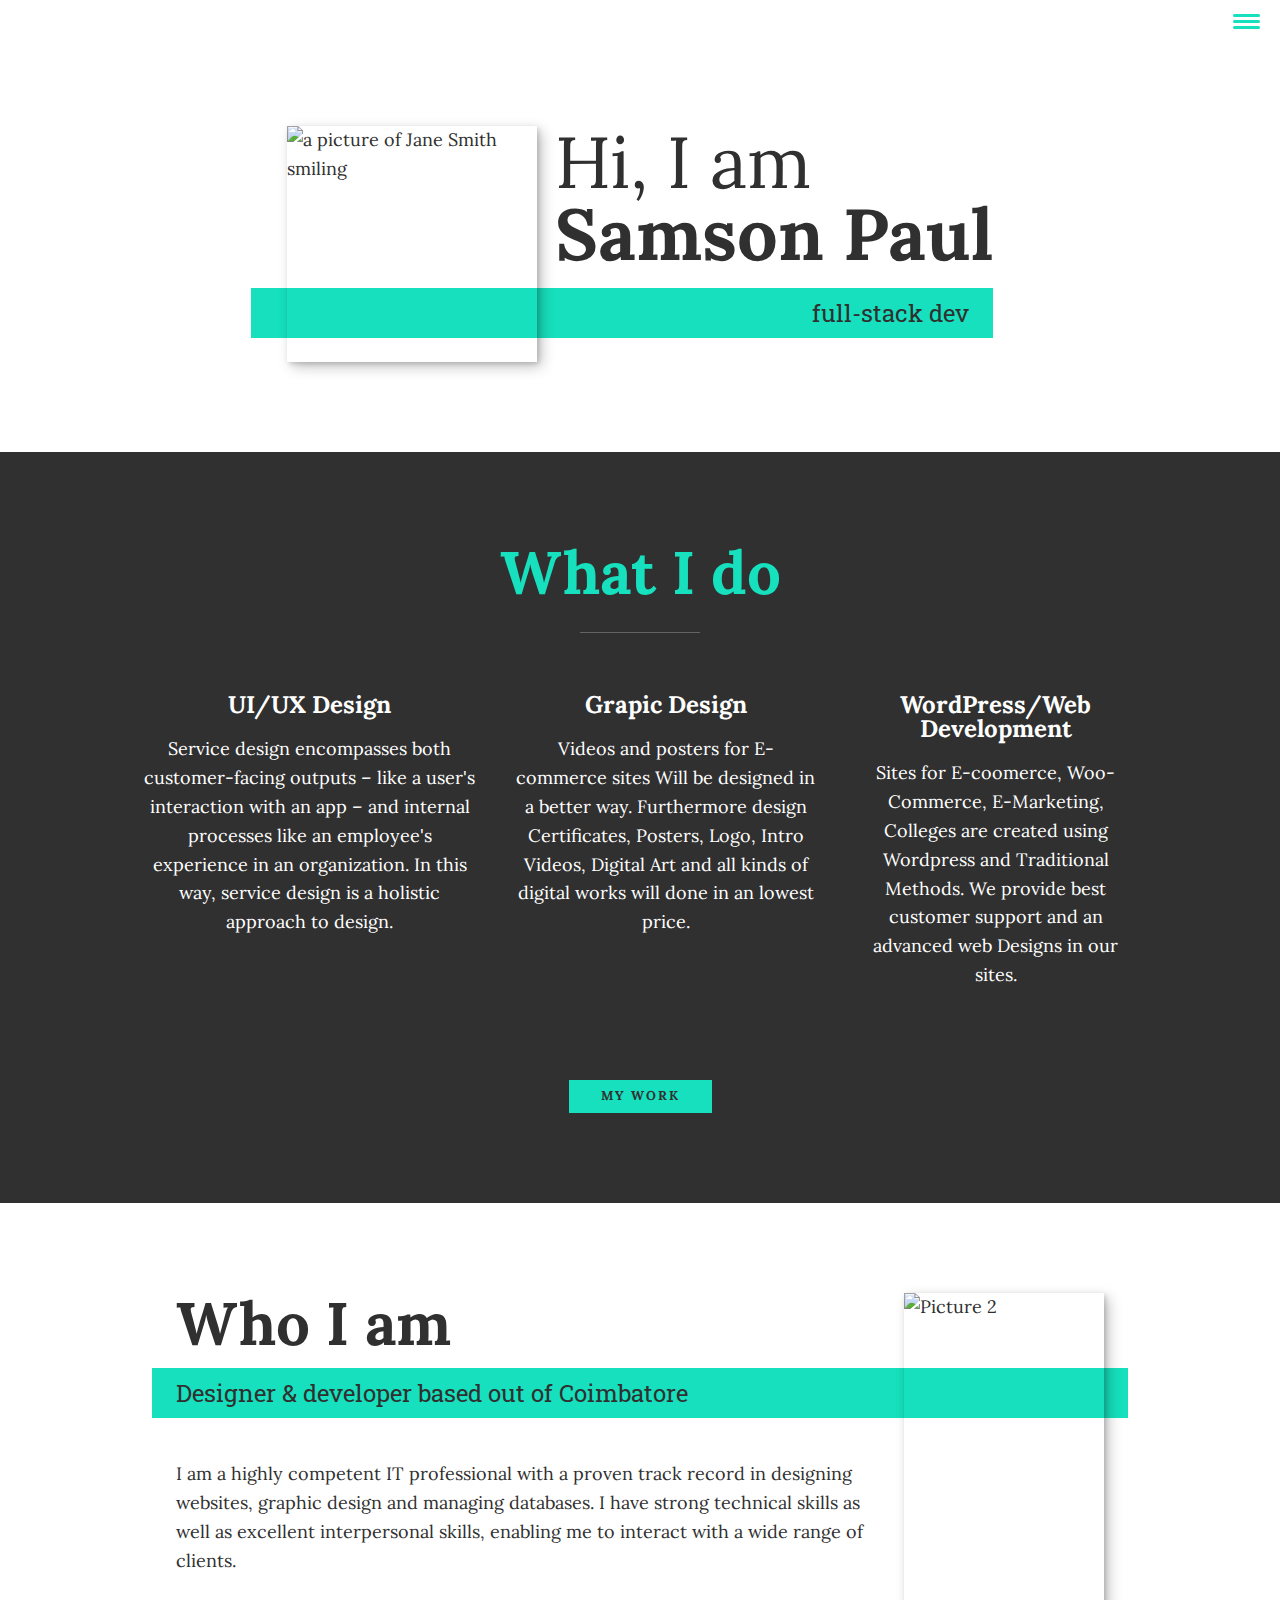
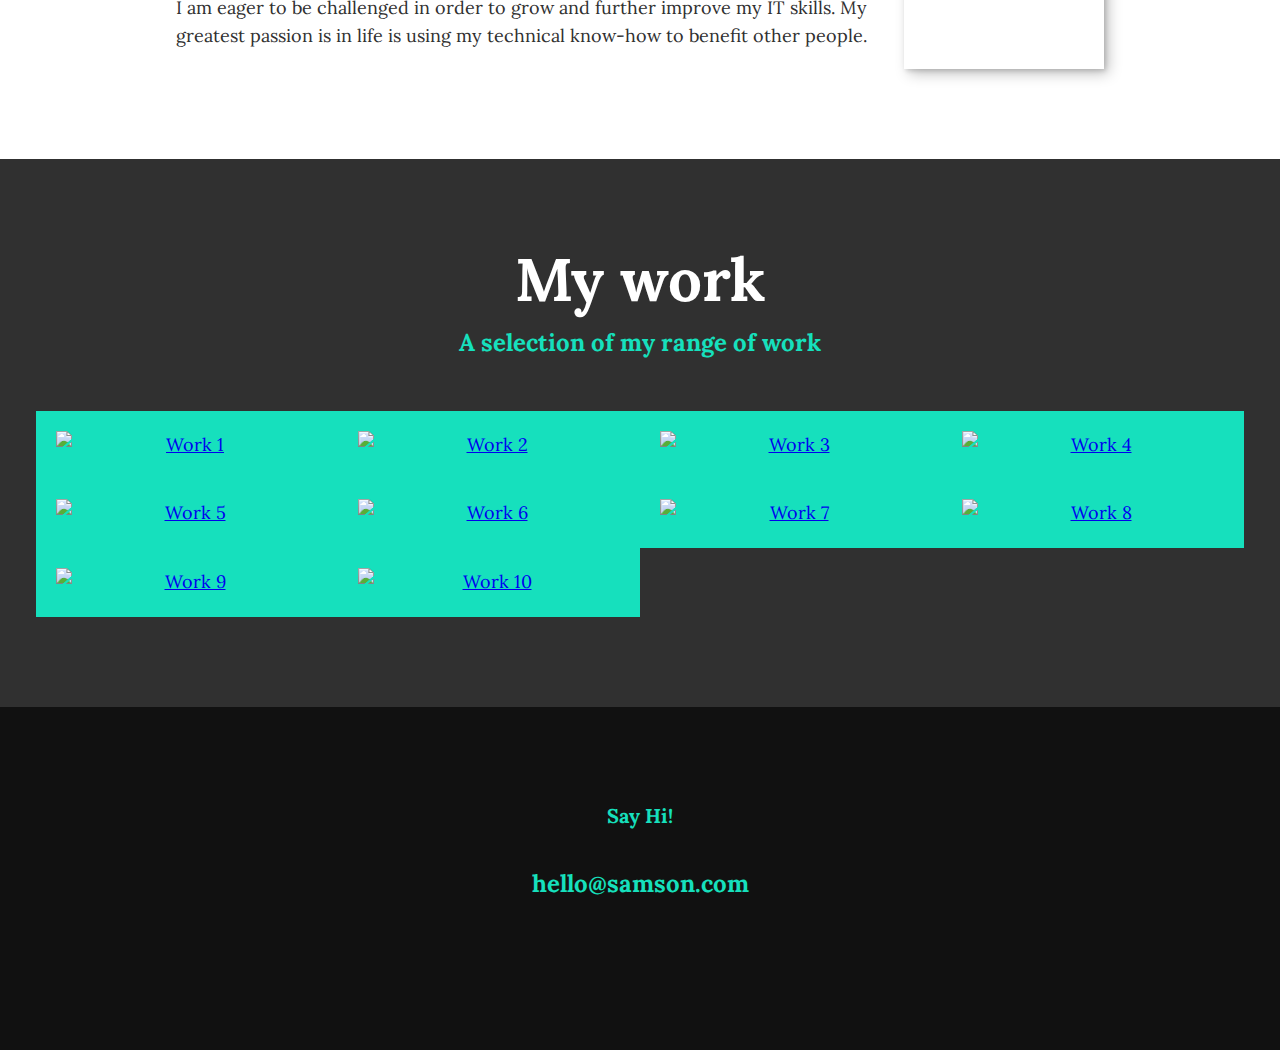
==== devops_two/devops_one/Portfolio/Index.html @ 1b5df287 "adding second directory" ====
<!DOCTYPE html>
<html lang="en">
    <head>
        <meta charset="UTF-8">
        <meta name="viewport" content="width=device-width, initial-scale=1.0">
        <title>Portfolio Website</title>
        <link rel="stylesheet" href="https://cdnjs.cloudflare.com/ajax/libs/normalize/7.0.0/normalize.min.css">
        <link rel="stylesheet" href="https://cdnjs.cloudflare.com/ajax/libs/font-awesome/5.11.2/css/all.css" integrity="sha256-46qynGAkLSFpVbEBog43gvNhfrOj+BmwXdxFgVK/Kvc=" crossorigin="anonymous" />  
        
        <!-- Update these with your own fonts -->
        <link href="https://fonts.googleapis.com/css?family=Lora:400,700|Roboto+Slab:400,700&display=swap" rel="stylesheet"> 
        
        <link rel="stylesheet" href="style.css">

    </head>
    <body>
        <header>
            <div class="logo">
                <img src="E:\Coding\Scrimba\Portfolio\name.png" alt="">
            </div>
            <button class="nav-toggle" aria-label="toggle navigation">
                <span class="hamburger"></span>
            </button>
            <nav class="nav">
                <ul class="nav__list">
                    <li class="nav__item"><a href="#home" class="nav__link">Home</a></li>
                    <li class="nav__item"><a href="#services" class="nav__link">My Services</a></li>
                    <li class="nav__item"><a href="#about" class="nav__link">About me</a></li>
                    <li class="nav__item"><a href="#work" class="nav__link">My Work</a></li>
                    <li class="nav__item"><a href="#work" class="nav__link">My Certifications</a></li>
                </ul>
            </nav>
        </header>
        
        <!-- Introduction -->
        <section class="intro" id="home">
            <h1 class="section__title section__title--intro">
                Hi, I am <strong>Samson Paul</strong>
            </h1>
            <p class="section__subtitle section__subtitle--intro">full-stack dev</p>
            <img src="E:\Coding\Scrimba\Portfolio\P PIC1.jpg" alt="a picture of Jane Smith smiling" class="intro__img">
        </section>
        
        
        <!-- My services -->
        <section class="my-services" id="services">
            <h2 class="section__title section__title--services">What I do</h2>
            <div class="services">
                <div class="service">
                    <h3>UI/UX Design</h3>
                    <p>Service design encompasses both customer-facing outputs – like a user's interaction with an app – and internal processes like an employee's experience in an organization. In this way, service design is a holistic approach to design.</p>
                </div> <!-- / service -->
                
                <div class="service">
                    <h3>Grapic Design</h3>
                    <p>Videos and posters for E-commerce sites Will be designed in a better way. Furthermore  design Certificates, Posters, Logo, Intro Videos, Digital Art and all kinds of digital works will done in an lowest price.  </p>
                </div> <!-- / service -->
                
                <div class="service">
                    <h3>WordPress/Web Development</h3>
                    <p>Sites for E-coomerce, Woo-Commerce, E-Marketing, Colleges are created using Wordpress and Traditional Methods. We provide best customer support and an advanced web Designs in our sites.</p>
                </div> <!-- / service -->
            </div> <!-- / services -->
            
            <a href="#work" class="btn">My Work</a>
        </section>
        
        
        <!-- About me -->
        <section class="about-me" id="about">
           <h2 class="section__title section__title--about">Who I am</h2>
           <p class="section__subtitle section__subtitle--about">Designer & developer based out of Coimbatore</p>
           
           <div class="about-me__body">
               <p>I am a highly competent IT professional with a proven track record in designing websites, graphic design and managing databases. I have strong technical skills as well as excellent interpersonal skills, enabling me to interact with a wide range of clients.</p>
               <p>I am eager to be challenged in order to grow and further improve my IT skills. My greatest passion is in life is using my technical know-how to benefit other people. </p>
           </div>
           
           <img src="E:\Coding\Scrimba\Portfolio\PIC.jpg" alt="Picture 2" class="about-me__img">
        </section>
        
        <!-- My Work -->
        <section class="my-work" id="work">
            <h2 class="section__title section__title--work">My work</h2>
            <p class="section__subtitle section__subtitle--work">A selection of my range of work</p>
            
            <div class="portfolio">
                <!-- Portfolio item 01 -->
                <a href="portfolio-item.html" class="portfolio__item">
                    <img src="E:\Coding\Scrimba\Portfolio\P1.jpg" alt="Work 1" class="portfolio__img">
                </a>
                
                <!-- Portfolio item 02 -->
                <a href="portfolio-item.html" class="portfolio__item">
                    <img src="E:\Coding\Scrimba\Portfolio\P2.jpg" alt="Work 2" class="portfolio__img">
                </a>
                
                <!-- Portfolio item 03 -->
                <a href="sportfolio-item.html" class="portfolio__item">
                    <img src="E:\Coding\Scrimba\Portfolio\P3.jpg" alt="Work 3" class="portfolio__img">
                </a>
                
                <!-- Portfolio item 04 -->
                <a href="portfolio-item.html" class="portfolio__item">
                    <img src="E:\Coding\Scrimba\Portfolio\P4.jpg" alt="Work 4" class="portfolio__img">
                </a>
                
                <!-- Portfolio item 05 -->
                <a href="portfolio-item.html" class="portfolio__item">
                    <img src="E:\Coding\Scrimba\Portfolio\P5.jpg" alt="Work 5" class="portfolio__img">
                </a>
                
                <!-- Portfolio item 06 -->
                <a href="portfolio-item.html" class="portfolio__item">
                    <img src="E:\Coding\Scrimba\Portfolio\P6.jpg" alt="Work 6" class="portfolio__img">
                </a>
                
                <!-- Portfolio item 07 -->
                <a href="portfolio-item.html" class="portfolio__item">
                    <img src="E:\Coding\Scrimba\Portfolio\P7.jpg" alt="Work 7" class="portfolio__img">
                </a>
                
                <!-- Portfolio item 08 -->
                <a href="#" class="portfolio__item">
                    <img src="E:\Coding\Scrimba\Portfolio\P8.jpg" alt="Work 8" class="portfolio__img">
                </a>
                
                <!-- Portfolio item 09 -->
                <a href="#" class="portfolio__item">
                    <img src="E:\Coding\Scrimba\Portfolio\P9.jpg" alt="Work 9" class="portfolio__img">
                </a>
                
                <!-- Portfolio item 0 0-->
                <a href="#" class="portfolio__item">
                    <img src="E:\Coding\Scrimba\Portfolio\P10.jpg" alt="Work 10" class="portfolio__img">
                </a>
            </div>
        </section>
        
        
        <!-- Footer -->
        <footer class="footer">
            <!-- replace with your own email address -->
            <h5>Say Hi!</h5>
            <a href="mailto:samsonpaul0405@gmail" class="footer__link">hello@samson.com</a>
            <ul class="social-list">
                <li class="social-list__item">
                    <a class="social-list__link" href="https://codepen.io">
                        <i class="fab fa-codepen"></i>
                    </a>
                </li>
                <li class="social-list__item">
                    <a class="social-list__link" href="http://dribbble.com">
                        <i class="fab fa-dribbble"></i>
                    </a>
                </li>
                <li class="social-list__item">
                    <a class="social-list__link" href="https://twitter.com">
                        <i class="fab fa-twitter"></i>
                    </a>
                </li>
                <li class="social-list__item">
                    <a class="social-list__link" href="https://github.com">
                        <i class="fab fa-github"></i>
                    </a>
                </li>
            </ul>
        </footer>
        
        
        <script src="script.js"></script>
        
    </body>
</html>
---- devops_two/devops_one/Portfolio/style.css ----
*,
*::before,
*::after {
    box-sizing: border-box;
}

/* Custom Properties, update these for your own design */

:root {
    --ff-primary: 'Lora', serif;
    --ff-secondary: 'Roboto Slab', serif;
    
    --fw-reg: 400;
    --fw-bold: 700;
    
    --clr-light: #fff;
    --clr-dark: #303030;
    --clr-accent: #16e0bd;
    
    --fs-h1: 3rem;
    --fs-h2: 2.25rem;
    --fs-h3: 1.25rem;
    --fs-body: 1rem;
    
    --bs: 0.25em 0.25em 0.75em rgba(0,0,0,.25),
          0.125em 0.125em 0.25em rgba(0,0,0,.15);
}

@media (min-width: 800px) {
    :root {
        --fs-h1: 4.5rem;
        --fs-h2: 3.75rem;
        --fs-h3: 1.5rem;
        --fs-body: 1.125rem;
    }
}

/* General styles */

/* endable this to add smooth scrolling */
/* html {
    scroll-behavior: smooth;
} */


body {
    background: var(--clr-light);
    color: var(--clr-dark);
    margin: 0;
    font-family: var(--ff-primary);
    font-size: var(--fs-body);
    line-height: 1.6;
}

section {
    padding: 5em 2em;
}

img {
    display: block;
    max-width: 100%;
}

strong { font-weight: var(--fw-bold) }

:focus {
    outline: 3px solid var(--clr-accent);
    outline-offset: 3px;
}

/* Buttons */

.btn {
    display: inline-block;
    padding: .5em 2.5em;
    background: var(--clr-accent);
    color: var(--clr-dark);
    text-decoration: none;
    cursor: pointer;
    font-size: .8rem;
    text-transform: uppercase;
    letter-spacing: 2px;
    font-weight: var(--fw-bold);
    transition: transform 200ms ease-in-out;
}

.btn:hover {
    transform: scale(1.1);
}

/* Typography */

h1,
h2,
h3 {
    line-height: 1;
    margin: 0;
}

h1 { font-size: var(--fs-h1) }
h2 { font-size: var(--fs-h2) }
h3 { font-size: var(--fs-h3) }


.section__title {
    margin-bottom: .25em;
}

.section__title--intro {
    font-weight: var(--fw-reg);
}

.section__title--intro strong {
    display: block;
}

.section__subtitle {
    margin: 0;
    font-size: var(--fs-h3);
}

.section__subtitle--intro,
.section__subtitle--about {
    background: var(--clr-accent);
    padding: .25em 1em;
    font-family: var(--ff-secondary);
    margin-bottom: 1em;
}

.section__subtitle--work {
    color: var(--clr-accent);
    font-weight: var(--fw-bold);
    margin-bottom: 2em;
}

/* header */

header {
    display: flex;
    justify-content: space-between;
    padding: 1em;
}

.logo {
    max-width: 100px;
}

.nav {
    position: fixed;
    background: var(--clr-dark);
    color: var(--clr-light);
    top: 0;
    bottom: 0;
    left: 0;
    right: 0;
    z-index: 100;
    
    transform: translateX(100%);
    transition: transform 250ms cubic-bezier(.5, 0, .5, 1);
}

.nav__list {
    list-style: none;
    display: flex;
    height: 100%;
    flex-direction: column;
    justify-content: space-evenly;
    align-items: center;
    margin: 0;
    padding: 0;
}

.nav__link {
    color: inherit;
    font-weight: var(--fw-bold);
    font-size: var(--fs-h2);
    text-decoration: none;
}

.nav__link:hover {
    color: var(--clr-accent);
}

.nav-toggle {
    padding: .5em;
    background: transparent;
    border: 0;
    cursor: pointer;
    position: absolute;
    right: 1em;
    top: 1em;
    z-index: 1000;
}

.nav-open .nav {
    transform: translateX(0);
}

.nav-open .nav-toggle {
    position: fixed;
}

.nav-open .hamburger {
    transform: rotate(.625turn);
}

.nav-open .hamburger::before {
    transform: rotate(90deg) translateX(-6px);
}

.nav-open .hamburger::after {
    opacity: 0;
}






.hamburger {
    display: block;
    position: relative;
}

.hamburger,
.hamburger::before,
.hamburger::after {
    background: var(--clr-accent);
    width: 2em;
    height: 3px;
    border-radius: 1em;
    transition: transform 250ms ease-in-out;
}


.hamburger::before,
.hamburger::after {
    content: '';
    position: absolute;
    left: 0;
    right: 0;
}

.hamburger::before { top: 6px; }
.hamburger::after { bottom: 6px; }


/*  Intro section  */

.intro {
    position: relative;
}

.intro__img {
    box-shadow: var(--bs);
}

.section__subtitle--intro {
    display: inline-block;
}

@media (min-width: 600px) {
    .intro {
        display: grid;
        width: min-content;
        margin: 0 auto;
        grid-column-gap: 1em;
        grid-template-areas: 
            "img title"
            "img subtitle";
        grid-template-columns: min-content max-content;
    }
    
    .intro__img {
        grid-area: img;
        min-width: 250px;
        position: relative;
        z-index: 2;
    }    
    
    .section__subtitle--intro {
        align-self: start;
        grid-column: -1 / 1;
        grid-row: 2;
        text-align: right;
        position: relative;
        left: -1.5em;
        width: calc(100% + 1.5em);
    }
}



/*  My services section  */

.my-services {
    background-color: var(--clr-dark);
    background-image: url(../img/services-bg.jpg);
    background-size: cover;
    /* background-blend-mode: multiply; */
    color: var(--clr-light);
    text-align: center;
}

.section__title--services {
    color: var(--clr-accent);
    position: relative;
}

.section__title--services::after {
    content: '';
    display: block;
    width: 2em;
    height: 1px;
    margin: 0.5em auto 1em;
    background: var(--clr-light);
    opacity: 0.25;
}

.services {
    margin-bottom: 4em;
}

.service {
    max-width: 500px;
    margin: 0 auto;
}

@media (min-width: 800px) {
    .services {
        display: flex;
        max-width: 1000px;
        margin-left: auto;
        margin-right: auto;
    }
    
    .service + .service {
        margin-left: 2em;
    }
}


.about-me {
    max-width: 1000px;
    margin: 0 auto;
}

.about-me__img {
    box-shadow: var(--bs);
}

@media (min-width: 600px) {
    .about-me {
        display: grid;
        grid-template-columns: 1fr 200px;
        grid-template-areas: 
            "title img"
            "subtitle img"
            "text img";
        grid-column-gap: 2em;
    }
    
    .section__title--about {
        grid-area: title;
    }
    
    .section__subtitle--about {
        grid-column: 1 / -1;
        grid-row: 2;
        position: relative;
        left: -1em;
        width: calc(100% + 2em);
        padding-left: 1em;
        padding-right: calc(200px + 4em);
    }
    
    .about-me__img {
        grid-area: img;
        position: relative;
        z-index: 2;
    }
}

/* My Work */

.my-work {
    background-color: var(--clr-dark);
    color: var(--clr-light);
    text-align: center;    
}

.portfolio {
    display: grid;
    grid-template-columns: repeat(auto-fit, minmax(300px, 1fr));
}

.portfolio__item {
    background: var(--clr-accent);
    overflow: hidden;
}

.portfolio__img {
    transition: 
        transform 750ms cubic-bezier(.5, 0, .5, 1),
        opacity 250ms linear;
        padding: 20px;
}

.portfolio__item:focus {
    position: relative;
    z-index: 2;
}

.portfolio__img:hover,
.portfolio__item:focus .portfolio__img {
    transform: scale(1.2);
    opacity: .5;
}


/* footer */

.footer {
    background: #111;
    color: var(--clr-accent);
    text-align: center;
    padding: 2.5em 0;
    font-size: var(--fs-h3);

}

.footer a { 
    color: inherit;
    text-decoration: none;
}

.footer__link {
    font-weight: var(--fw-bold);
}

.footer__link:hover,
.social-list__link:hover {
    opacity: .7;
}

.footer__link:hover {
    text-decoration: underline;
}

.social-list {
    list-style: none;
    display: flex;
    justify-content: center;
    margin: 2em 0 0;
    padding: 0;
}

.social-list__item {
    margin: 0 .5em;
}

.social-list__link {
    padding: .5em;
}


/* Individual portfolio item styles */

.portfolio-item-individual {
    padding: 0 2em 2em;
    max-width: 1000px;
    margin: 0 auto;
}

.portfolio-item-individual p {
    max-width: 600px;
    margin-left: auto;
    margin-right: auto;
}
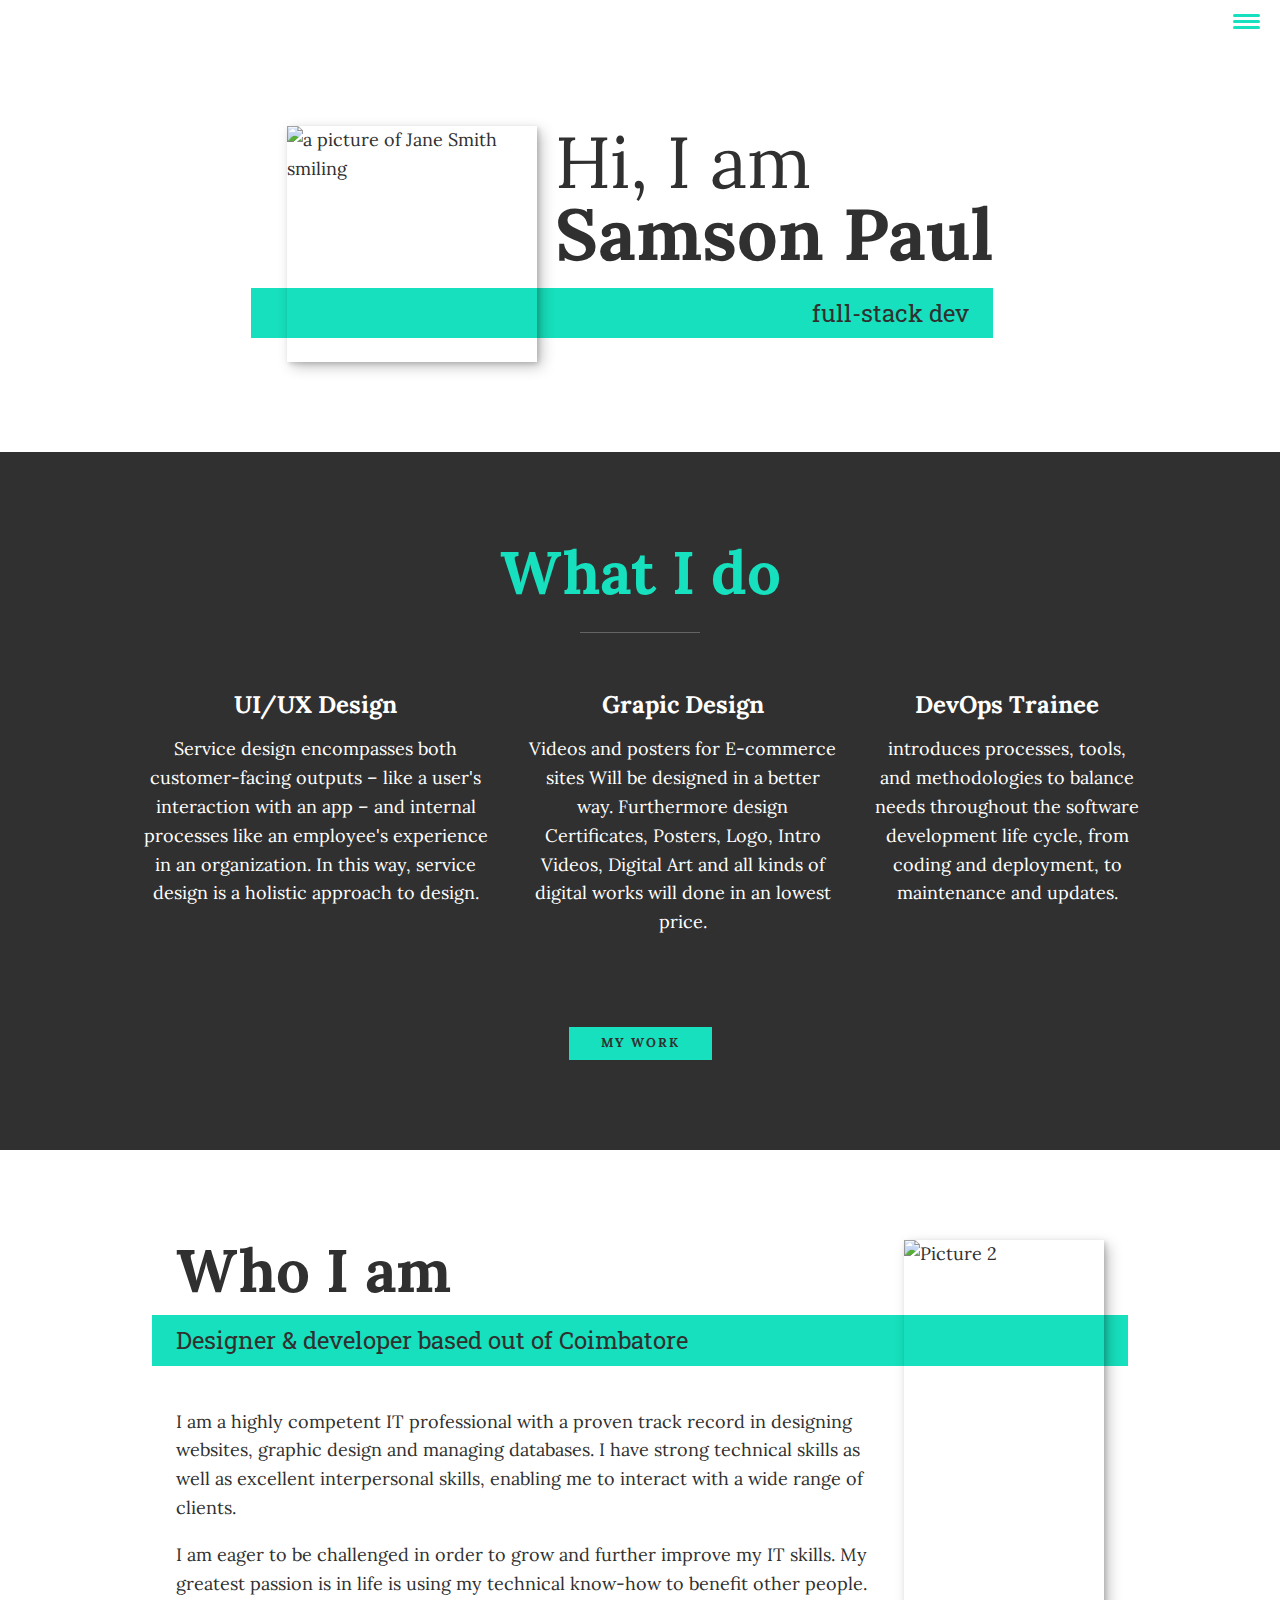
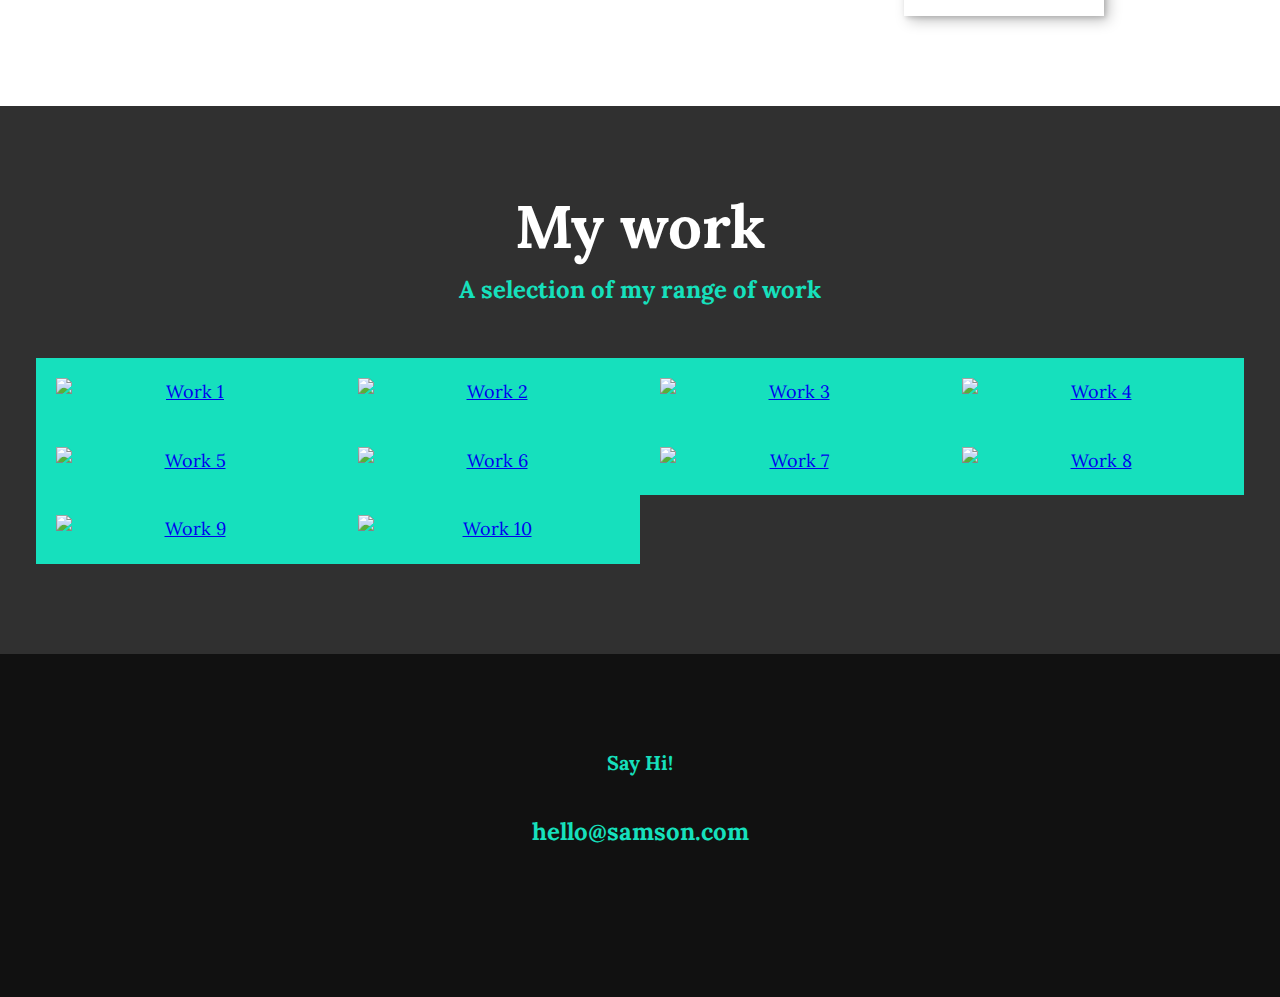
==== commit 5bed18e9: "Editing Index.Html file" ====
--- a/devops_two/devops_one/Portfolio/Index.html
+++ b/devops_two/devops_one/Portfolio/Index.html
@@ -57,8 +57,8 @@
                 </div> <!-- / service -->
                 
                 <div class="service">
-                    <h3>WordPress/Web Development</h3>
-                    <p>Sites for E-coomerce, Woo-Commerce, E-Marketing, Colleges are created using Wordpress and Traditional Methods. We provide best customer support and an advanced web Designs in our sites.</p>
+                    <h3>DevOps Trainee</h3>
+                    <p>introduces processes, tools, and methodologies to balance needs throughout the software development life cycle, from coding and deployment, to maintenance and updates.</p>
                 </div> <!-- / service -->
             </div> <!-- / services -->
             
